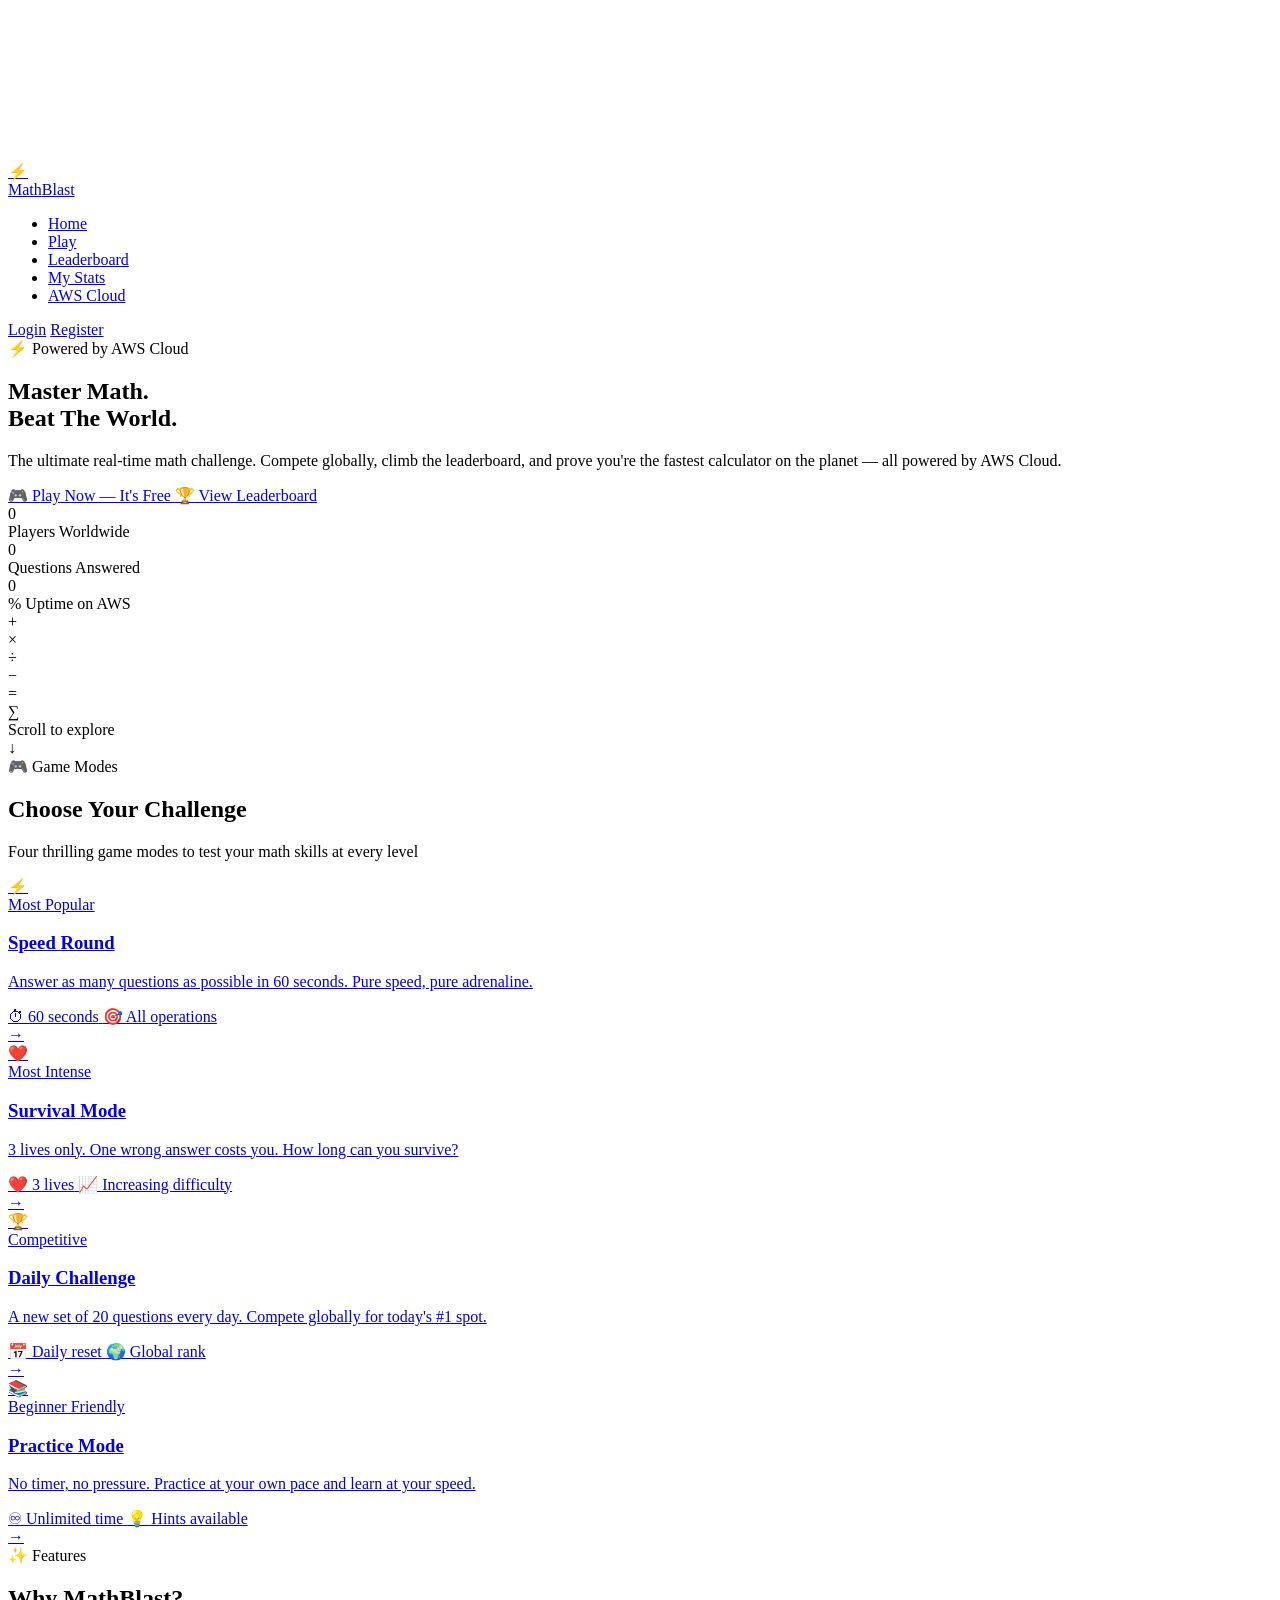
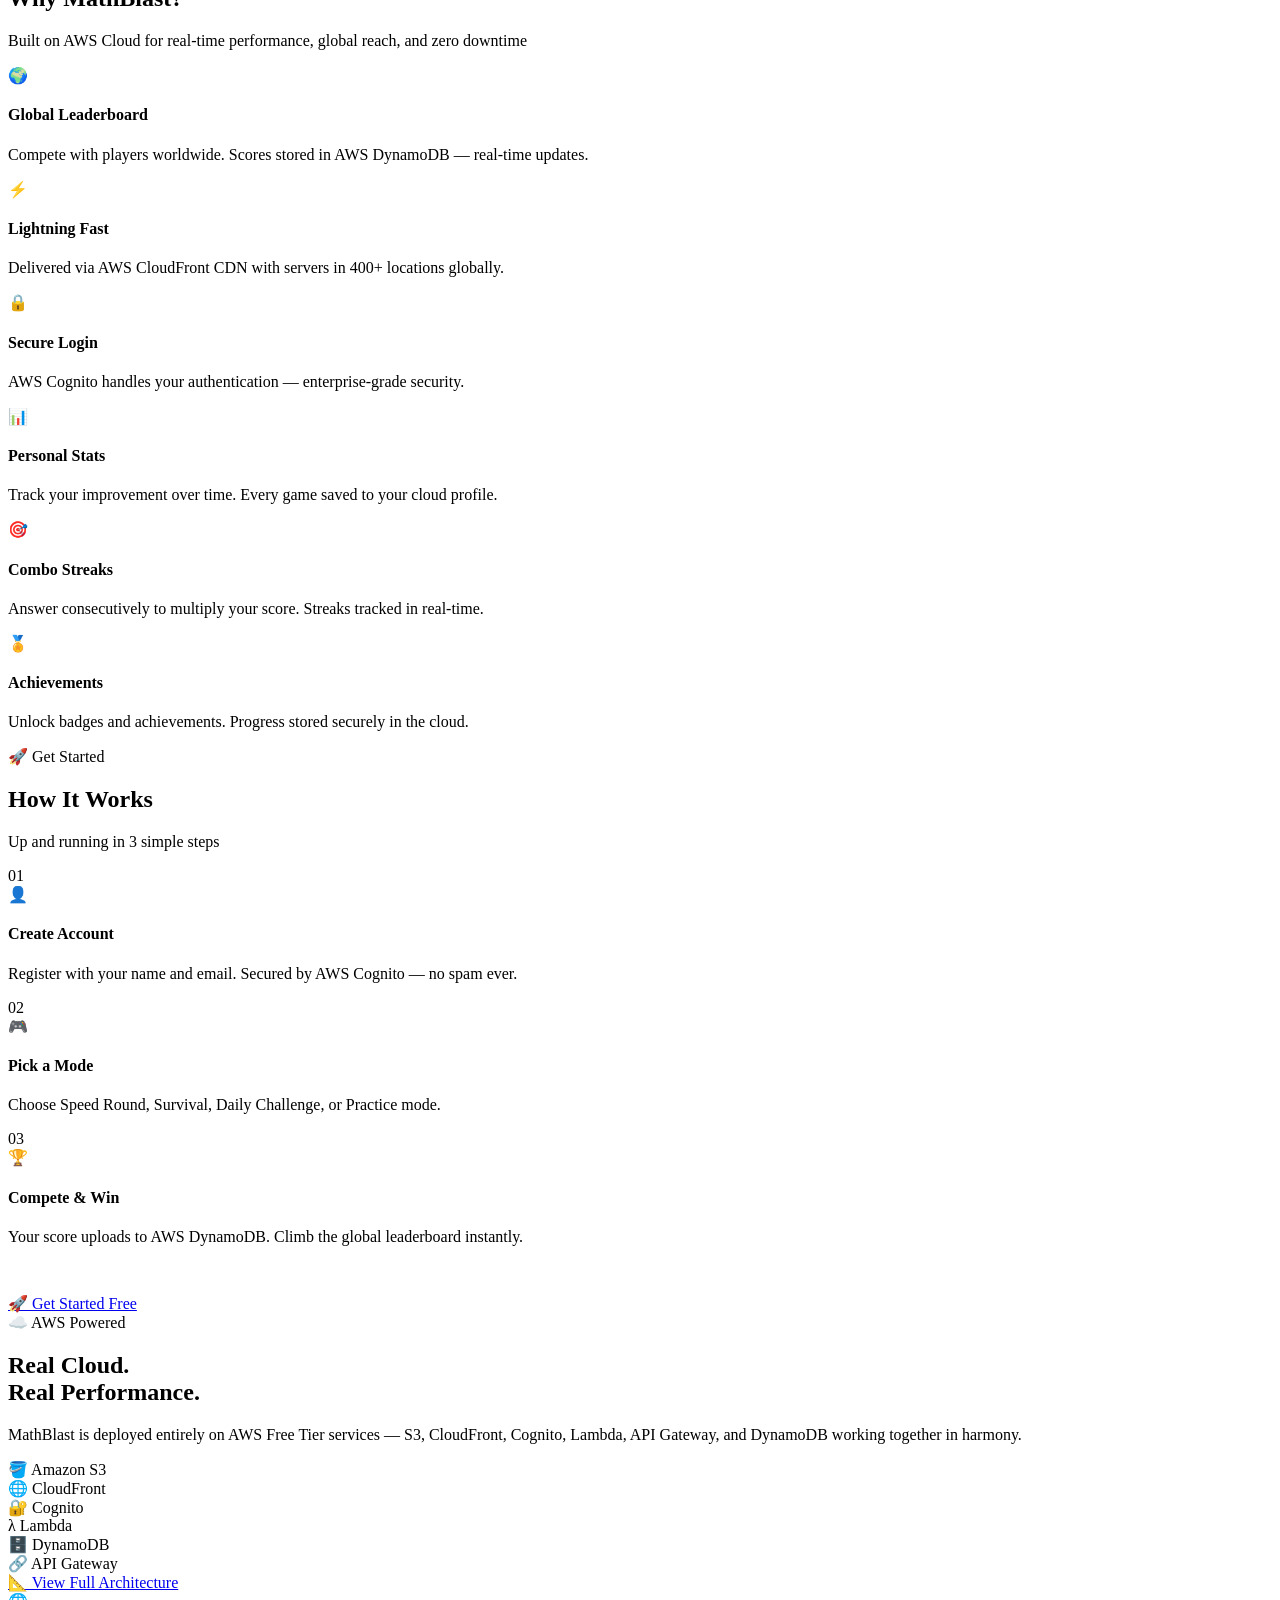
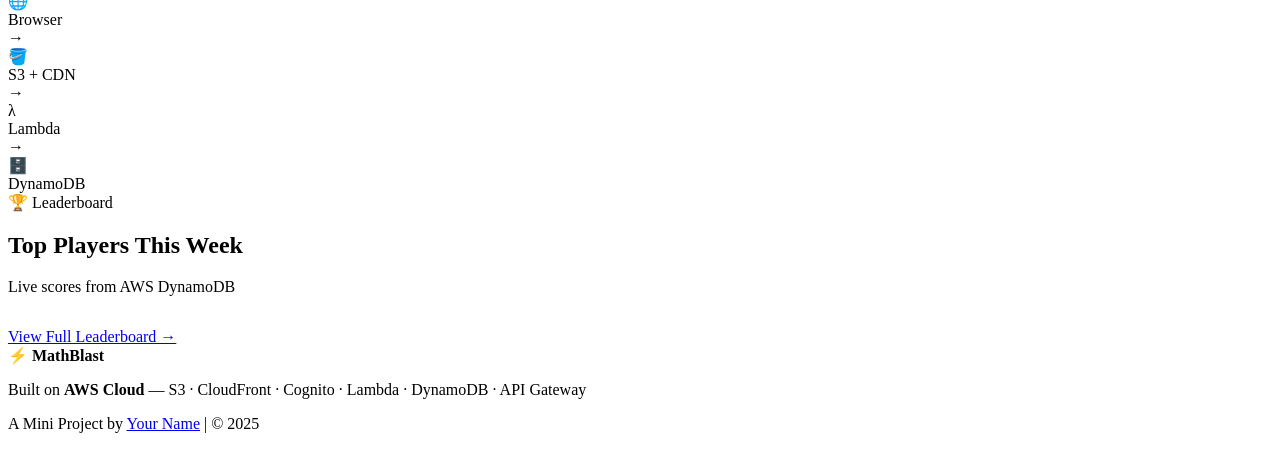
==== index.html @ e0519a1d "Add files via upload" ====
<!DOCTYPE html>
<html lang="en">
<head>
  <meta charset="UTF-8" />
  <meta name="viewport" content="width=device-width, initial-scale=1.0" />
  <title>MathBlast — Cloud-Powered Math Game on AWS</title>
  <meta name="description" content="Challenge your brain with MathBlast — a real-time math quiz game powered by AWS Cloud. Compete globally, climb the leaderboard, and master math at lightning speed." />
  <link rel="stylesheet" href="css/style.css" />
  <link rel="stylesheet" href="css/home.css" />
  <link rel="icon" href="data:image/svg+xml,<svg xmlns='http://www.w3.org/2000/svg' viewBox='0 0 100 100'><text y='.9em' font-size='90'>⚡</text></svg>" />
</head>
<body>
  <canvas id="particles-canvas"></canvas>

  <!-- Navbar -->
  <nav class="navbar" id="navbar">
    <a href="index.html" class="nav-logo">
      <div class="logo-icon">⚡</div>
      Math<span class="logo-blast">Blast</span>
    </a>
    <ul class="nav-links" id="navLinks">
      <li><a href="index.html" class="active">Home</a></li>
      <li><a href="game.html">Play</a></li>
      <li><a href="leaderboard.html">Leaderboard</a></li>
      <li><a href="stats.html">My Stats</a></li>
      <li><a href="architecture.html">AWS Cloud</a></li>
    </ul>
    <div class="nav-cta">
      <a href="auth.html" class="btn btn-secondary btn-sm" id="loginBtn">Login</a>
      <a href="auth.html?tab=register" class="btn btn-primary btn-sm" id="registerBtn">Register</a>
    </div>
    <div class="hamburger" id="hamburger" onclick="toggleMenu()">
      <span></span><span></span><span></span>
    </div>
  </nav>

  <main class="page-content">

    <!-- ========================
         HERO SECTION
         ======================== -->
    <section class="hero-section">
      <div class="hero-bg-glow"></div>
      <div class="hero-grid"></div>

      <div class="hero-content">
        <div class="hero-badge animate-fadeInUp">
          <span>⚡</span> Powered by AWS Cloud
        </div>

        <h1 class="hero-title animate-fadeInUp delay-1">
          Master Math.<br />
          <span class="gradient-text">Beat The World.</span>
        </h1>

        <p class="hero-subtitle animate-fadeInUp delay-2">
          The ultimate real-time math challenge. Compete globally, climb the leaderboard, 
          and prove you're the fastest calculator on the planet — all powered by AWS Cloud.
        </p>

        <div class="hero-actions animate-fadeInUp delay-3">
          <a href="game.html" class="btn btn-primary btn-lg" id="playNowBtn">
            <span>🎮</span> Play Now — It's Free
          </a>
          <a href="leaderboard.html" class="btn btn-secondary btn-lg" id="viewLeaderboardBtn">
            <span>🏆</span> View Leaderboard
          </a>
        </div>

        <div class="hero-stats animate-fadeInUp delay-4">
          <div class="hero-stat">
            <div class="stat-number" data-target="12489">0</div>
            <div class="stat-label">Players Worldwide</div>
          </div>
          <div class="hero-stat-divider"></div>
          <div class="hero-stat">
            <div class="stat-number" data-target="384729">0</div>
            <div class="stat-label">Questions Answered</div>
          </div>
          <div class="hero-stat-divider"></div>
          <div class="hero-stat">
            <div class="stat-number" data-target="98">0</div>
            <div class="stat-label">% Uptime on AWS</div>
          </div>
        </div>
      </div>

      <!-- Floating Math Symbols -->
      <div class="hero-floats">
        <div class="float-symbol" style="--delay:0s; --x:10%; --y:20%">+</div>
        <div class="float-symbol" style="--delay:0.5s; --x:85%; --y:15%">×</div>
        <div class="float-symbol" style="--delay:1s; --x:75%; --y:70%">÷</div>
        <div class="float-symbol" style="--delay:1.5s; --x:15%; --y:75%">−</div>
        <div class="float-symbol" style="--delay:0.8s; --x:50%; --y:10%">=</div>
        <div class="float-symbol" style="--delay:0.3s; --x:90%; --y:50%">∑</div>
      </div>

      <div class="hero-scroll-hint">
        <span>Scroll to explore</span>
        <div class="scroll-arrow">↓</div>
      </div>
    </section>

    <!-- ========================
         GAME MODES SECTION
         ======================== -->
    <section class="section" id="modes">
      <div class="section-header">
        <div class="section-badge">🎮 Game Modes</div>
        <h2 class="section-title">Choose Your Challenge</h2>
        <p class="section-subtitle">Four thrilling game modes to test your math skills at every level</p>
      </div>

      <div class="modes-grid">
        <a href="game.html?mode=speed" class="mode-card glass-card" id="speedModeCard">
          <div class="mode-icon" style="--color: var(--cyan)">⚡</div>
          <div class="mode-badge badge badge-cyan">Most Popular</div>
          <h3 class="mode-title">Speed Round</h3>
          <p class="mode-desc">Answer as many questions as possible in 60 seconds. Pure speed, pure adrenaline.</p>
          <div class="mode-meta">
            <span>⏱ 60 seconds</span>
            <span>🎯 All operations</span>
          </div>
          <div class="mode-arrow">→</div>
        </a>

        <a href="game.html?mode=survival" class="mode-card glass-card" id="survivalModeCard">
          <div class="mode-icon" style="--color: var(--pink)">❤️</div>
          <div class="mode-badge badge badge-pink">Most Intense</div>
          <h3 class="mode-title">Survival Mode</h3>
          <p class="mode-desc">3 lives only. One wrong answer costs you. How long can you survive?</p>
          <div class="mode-meta">
            <span>❤️ 3 lives</span>
            <span>📈 Increasing difficulty</span>
          </div>
          <div class="mode-arrow">→</div>
        </a>

        <a href="game.html?mode=challenge" class="mode-card glass-card" id="challengeModeCard">
          <div class="mode-icon" style="--color: var(--purple)">🏆</div>
          <div class="mode-badge badge badge-purple">Competitive</div>
          <h3 class="mode-title">Daily Challenge</h3>
          <p class="mode-desc">A new set of 20 questions every day. Compete globally for today's #1 spot.</p>
          <div class="mode-meta">
            <span>📅 Daily reset</span>
            <span>🌍 Global rank</span>
          </div>
          <div class="mode-arrow">→</div>
        </a>

        <a href="game.html?mode=practice" class="mode-card glass-card" id="practiceModeCard">
          <div class="mode-icon" style="--color: var(--green)">📚</div>
          <div class="mode-badge badge badge-green">Beginner Friendly</div>
          <h3 class="mode-title">Practice Mode</h3>
          <p class="mode-desc">No timer, no pressure. Practice at your own pace and learn at your speed.</p>
          <div class="mode-meta">
            <span>♾ Unlimited time</span>
            <span>💡 Hints available</span>
          </div>
          <div class="mode-arrow">→</div>
        </a>
      </div>
    </section>

    <!-- ========================
         FEATURES SECTION
         ======================== -->
    <section class="features-section">
      <div class="section">
        <div class="section-header">
          <div class="section-badge">✨ Features</div>
          <h2 class="section-title">Why MathBlast?</h2>
          <p class="section-subtitle">Built on AWS Cloud for real-time performance, global reach, and zero downtime</p>
        </div>

        <div class="features-grid">
          <div class="feature-item animate-fadeInUp delay-1">
            <div class="feature-icon">🌍</div>
            <h4>Global Leaderboard</h4>
            <p>Compete with players worldwide. Scores stored in AWS DynamoDB — real-time updates.</p>
          </div>
          <div class="feature-item animate-fadeInUp delay-2">
            <div class="feature-icon">⚡</div>
            <h4>Lightning Fast</h4>
            <p>Delivered via AWS CloudFront CDN with servers in 400+ locations globally.</p>
          </div>
          <div class="feature-item animate-fadeInUp delay-3">
            <div class="feature-icon">🔒</div>
            <h4>Secure Login</h4>
            <p>AWS Cognito handles your authentication — enterprise-grade security.</p>
          </div>
          <div class="feature-item animate-fadeInUp delay-4">
            <div class="feature-icon">📊</div>
            <h4>Personal Stats</h4>
            <p>Track your improvement over time. Every game saved to your cloud profile.</p>
          </div>
          <div class="feature-item animate-fadeInUp delay-5">
            <div class="feature-icon">🎯</div>
            <h4>Combo Streaks</h4>
            <p>Answer consecutively to multiply your score. Streaks tracked in real-time.</p>
          </div>
          <div class="feature-item animate-fadeInUp delay-6">
            <div class="feature-icon">🏅</div>
            <h4>Achievements</h4>
            <p>Unlock badges and achievements. Progress stored securely in the cloud.</p>
          </div>
        </div>
      </div>
    </section>

    <!-- ========================
         HOW IT WORKS SECTION
         ======================== -->
    <section class="section" id="how-it-works">
      <div class="section-header">
        <div class="section-badge">🚀 Get Started</div>
        <h2 class="section-title">How It Works</h2>
        <p class="section-subtitle">Up and running in 3 simple steps</p>
      </div>

      <div class="steps-row">
        <div class="step-card glass-card">
          <div class="step-number">01</div>
          <div class="step-icon">👤</div>
          <h4>Create Account</h4>
          <p>Register with your name and email. Secured by AWS Cognito — no spam ever.</p>
        </div>
        <div class="step-connector"></div>
        <div class="step-card glass-card">
          <div class="step-number">02</div>
          <div class="step-icon">🎮</div>
          <h4>Pick a Mode</h4>
          <p>Choose Speed Round, Survival, Daily Challenge, or Practice mode.</p>
        </div>
        <div class="step-connector"></div>
        <div class="step-card glass-card">
          <div class="step-number">03</div>
          <div class="step-icon">🏆</div>
          <h4>Compete & Win</h4>
          <p>Your score uploads to AWS DynamoDB. Climb the global leaderboard instantly.</p>
        </div>
      </div>

      <div class="text-center" style="margin-top: 3rem;">
        <a href="auth.html?tab=register" class="btn btn-primary btn-lg" id="getStartedBtn">
          🚀 Get Started Free
        </a>
      </div>
    </section>

    <!-- ========================
         AWS SECTION (MINI)
         ======================== -->
    <section class="aws-mini-section">
      <div class="section">
        <div class="aws-mini-content">
          <div class="aws-mini-text">
            <div class="section-badge" style="justify-content: flex-start;">☁️ AWS Powered</div>
            <h2 class="section-title" style="text-align:left;">Real Cloud.<br/>Real Performance.</h2>
            <p class="section-subtitle" style="text-align:left; max-width:100%;">
              MathBlast is deployed entirely on AWS Free Tier services — 
              S3, CloudFront, Cognito, Lambda, API Gateway, and DynamoDB working together in harmony.
            </p>
            <div class="aws-badges">
              <div class="aws-service-badge">
                <span class="aws-icon">🪣</span> Amazon S3
              </div>
              <div class="aws-service-badge">
                <span class="aws-icon">🌐</span> CloudFront
              </div>
              <div class="aws-service-badge">
                <span class="aws-icon">🔐</span> Cognito
              </div>
              <div class="aws-service-badge">
                <span class="aws-icon">λ</span> Lambda
              </div>
              <div class="aws-service-badge">
                <span class="aws-icon">🗄️</span> DynamoDB
              </div>
              <div class="aws-service-badge">
                <span class="aws-icon">🔗</span> API Gateway
              </div>
            </div>
            <a href="architecture.html" class="btn btn-secondary" id="viewArchBtn" style="margin-top:1.5rem;">
              📐 View Full Architecture
            </a>
          </div>
          <div class="aws-mini-visual">
            <div class="aws-diagram-mini">
              <div class="aws-node" style="--glow: var(--cyan-glow)">
                <div class="aws-node-icon">🌐</div>
                <div class="aws-node-label">Browser</div>
              </div>
              <div class="aws-arrow">→</div>
              <div class="aws-node" style="--glow: var(--purple-glow)">
                <div class="aws-node-icon">🪣</div>
                <div class="aws-node-label">S3 + CDN</div>
              </div>
              <div class="aws-arrow">→</div>
              <div class="aws-node" style="--glow: var(--green-glow)">
                <div class="aws-node-icon">λ</div>
                <div class="aws-node-label">Lambda</div>
              </div>
              <div class="aws-arrow">→</div>
              <div class="aws-node" style="--glow: var(--orange-dim)">
                <div class="aws-node-icon">🗄️</div>
                <div class="aws-node-label">DynamoDB</div>
              </div>
            </div>
          </div>
        </div>
      </div>
    </section>

    <!-- ========================
         TOP PLAYERS PREVIEW
         ======================== -->
    <section class="section" id="top-players">
      <div class="section-header">
        <div class="section-badge">🏆 Leaderboard</div>
        <h2 class="section-title">Top Players This Week</h2>
        <p class="section-subtitle">Live scores from AWS DynamoDB</p>
      </div>

      <div class="leaderboard-preview" id="leaderboardPreview">
        <!-- Populated by JS -->
      </div>

      <div class="text-center" style="margin-top:2rem;">
        <a href="leaderboard.html" class="btn btn-secondary" id="fullLeaderboardBtn">View Full Leaderboard →</a>
      </div>
    </section>

  </main>

  <!-- Footer -->
  <footer class="footer">
    <div style="margin-bottom:0.5rem;">
      <strong style="color:var(--cyan); font-family:var(--font-game)">⚡ MathBlast</strong>
    </div>
    <p>Built on <strong>AWS Cloud</strong> — S3 · CloudFront · Cognito · Lambda · DynamoDB · API Gateway</p>
    <p style="margin-top:0.4rem;">A Mini Project by <a href="#">Your Name</a> | © 2025</p>
  </footer>

  <!-- Toast Container -->
  <div class="toast-container" id="toastContainer"></div>

  <script src="js/aws-config.js"></script>
  <script src="js/particles.js"></script>
  <script src="js/main.js"></script>
  <script src="js/home.js"></script>
</body>
</html>
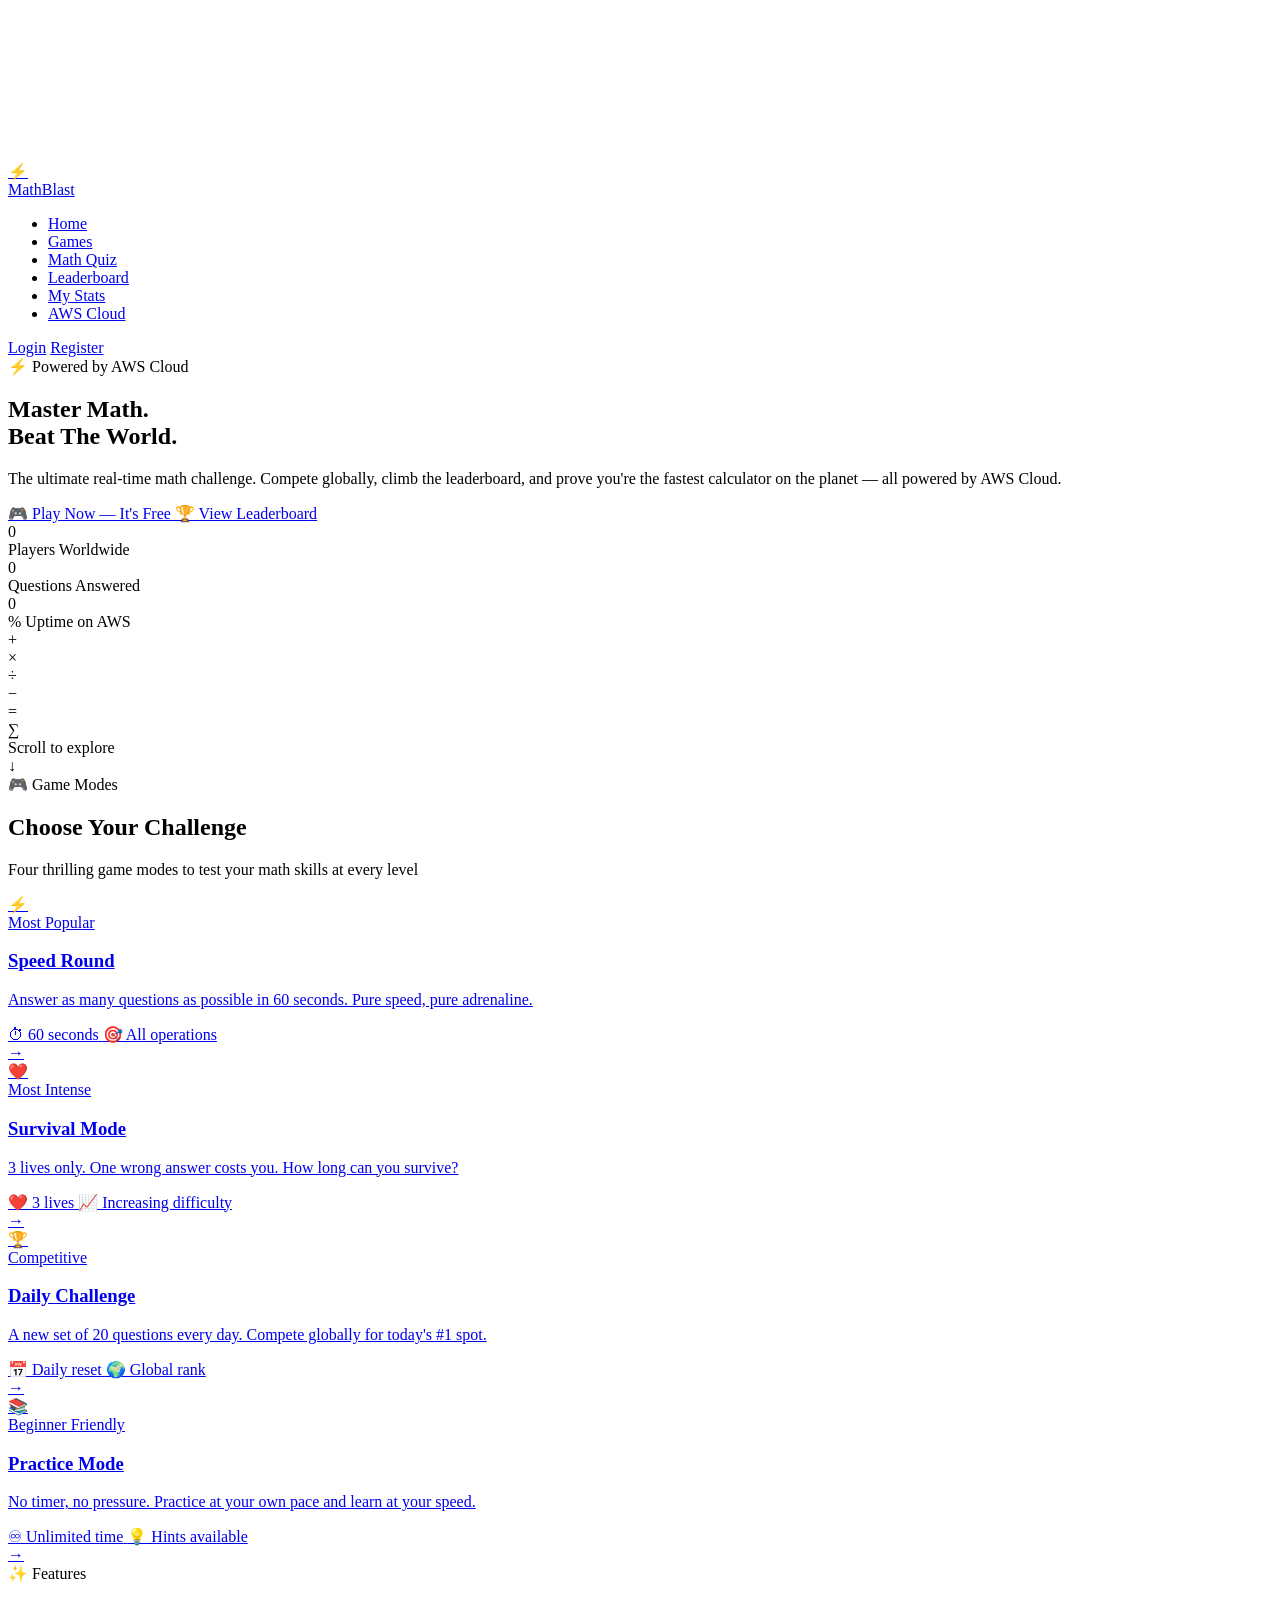
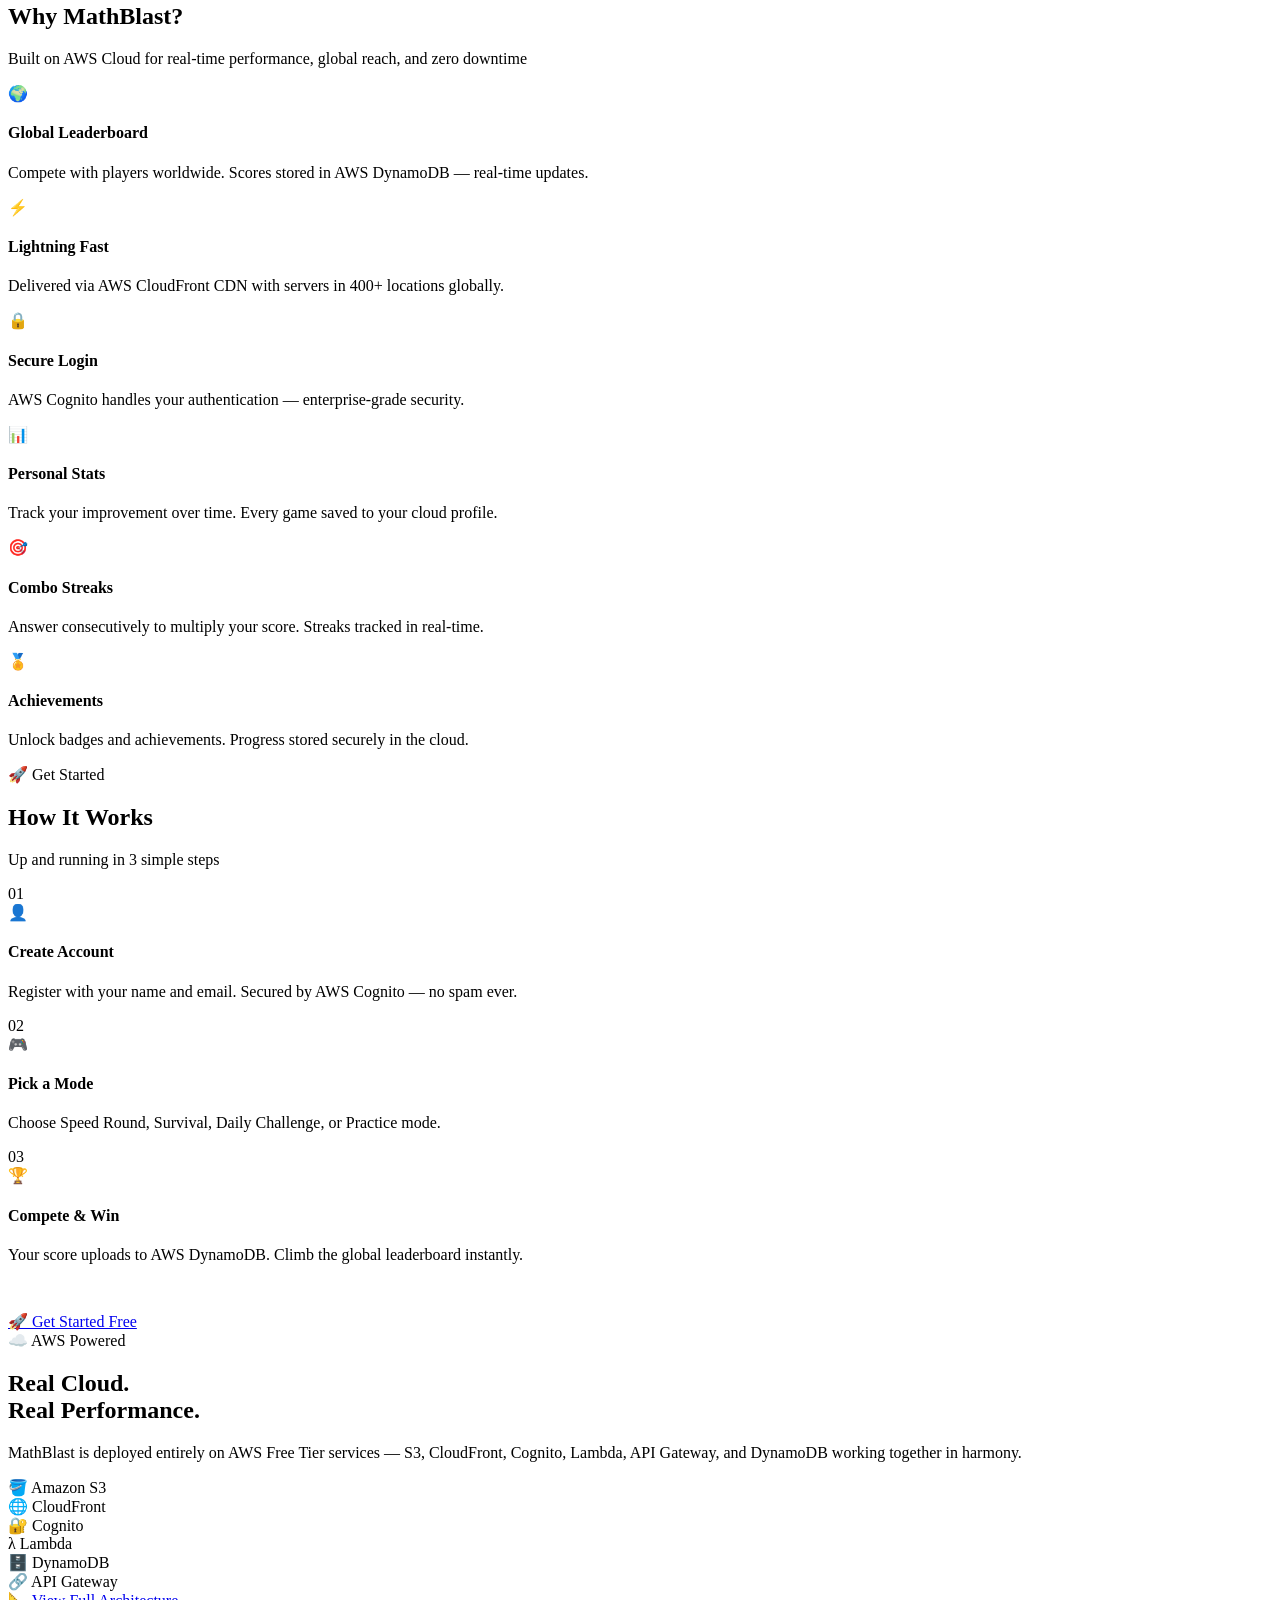
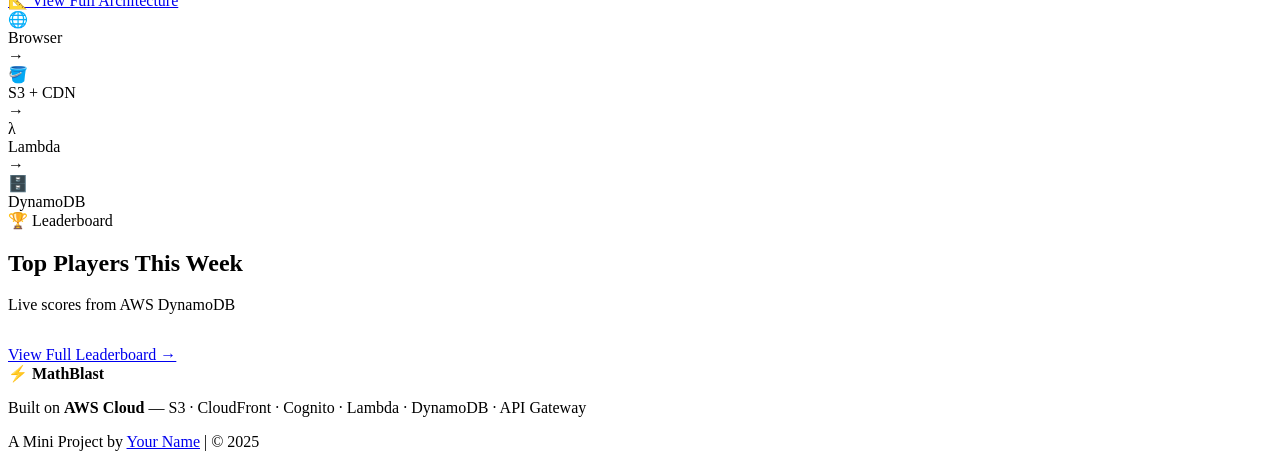
==== commit 6bb8f845: "Add files via upload" ====
--- a/index.html
+++ b/index.html
@@ -20,7 +20,8 @@
     </a>
     <ul class="nav-links" id="navLinks">
       <li><a href="index.html" class="active">Home</a></li>
-      <li><a href="game.html">Play</a></li>
+      <li><a href="games.html">Games</a></li>
+      <li><a href="game.html">Math Quiz</a></li>
       <li><a href="leaderboard.html">Leaderboard</a></li>
       <li><a href="stats.html">My Stats</a></li>
       <li><a href="architecture.html">AWS Cloud</a></li>
